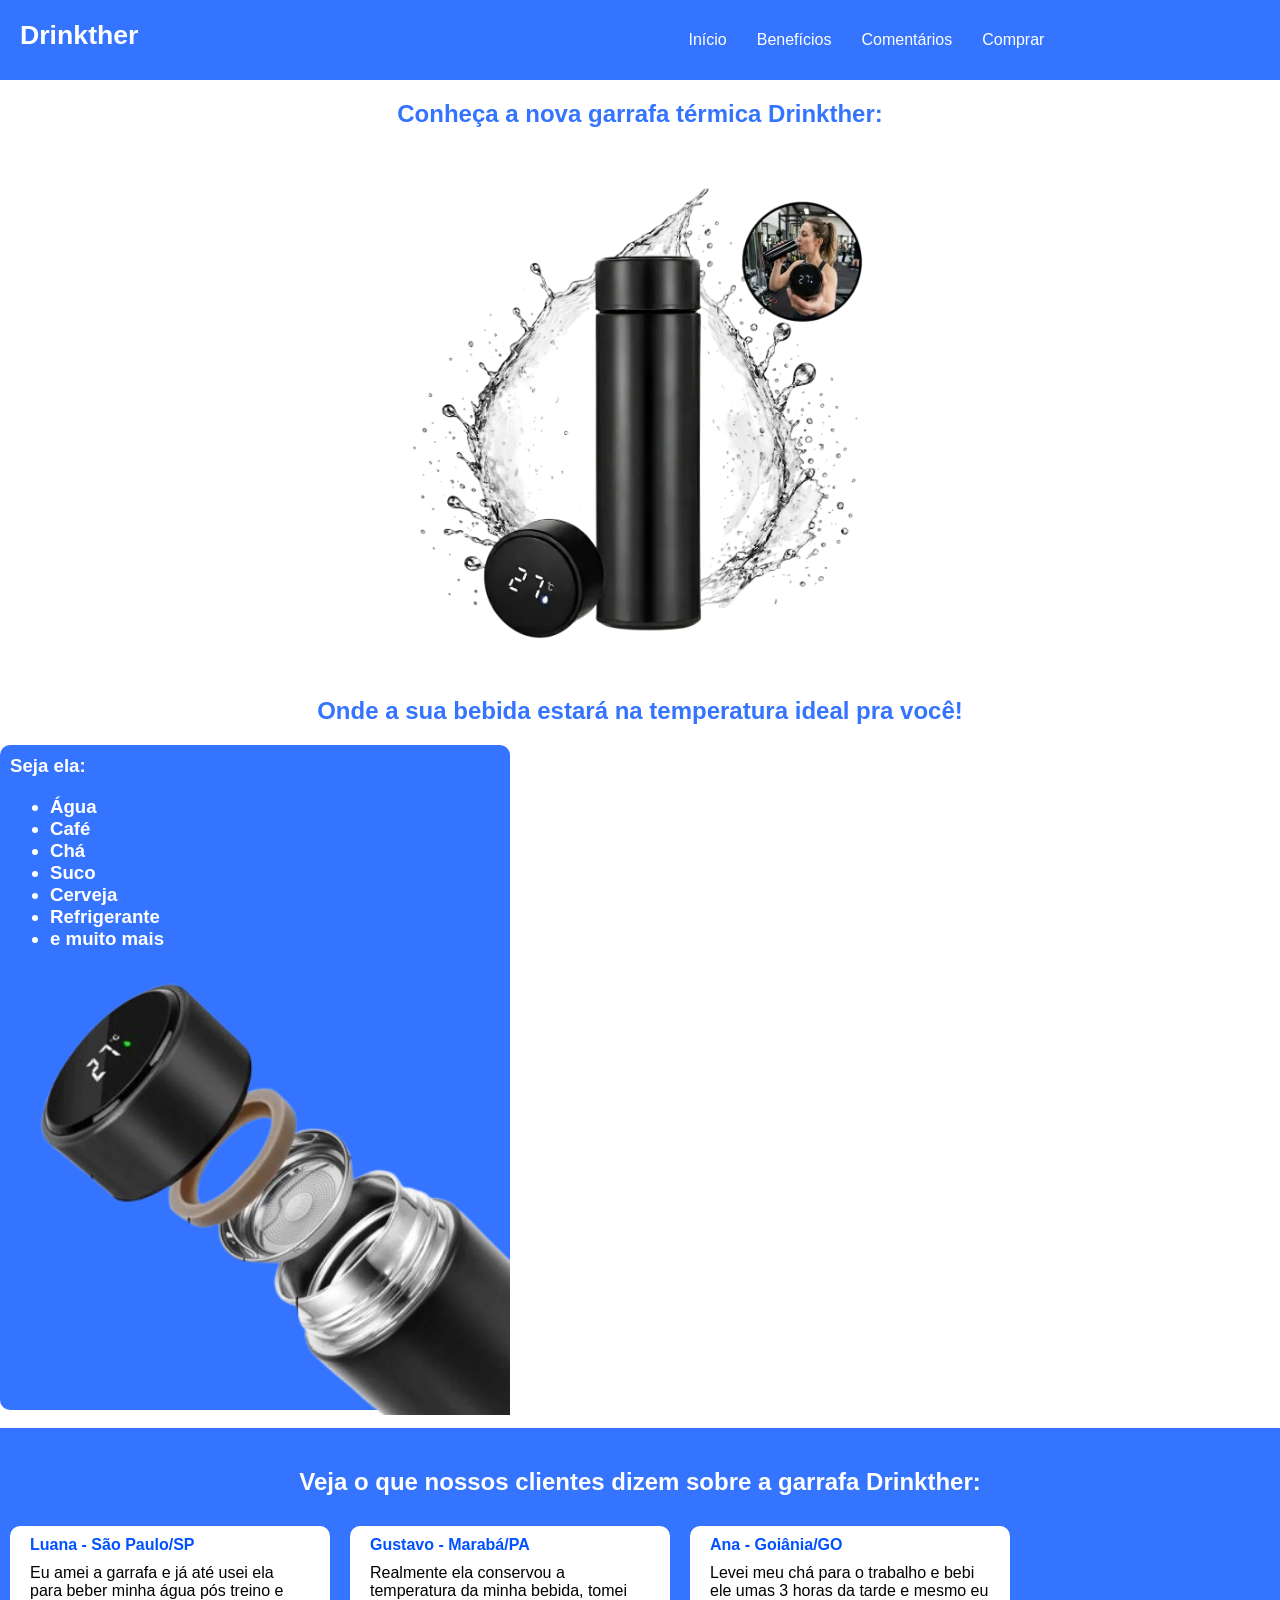
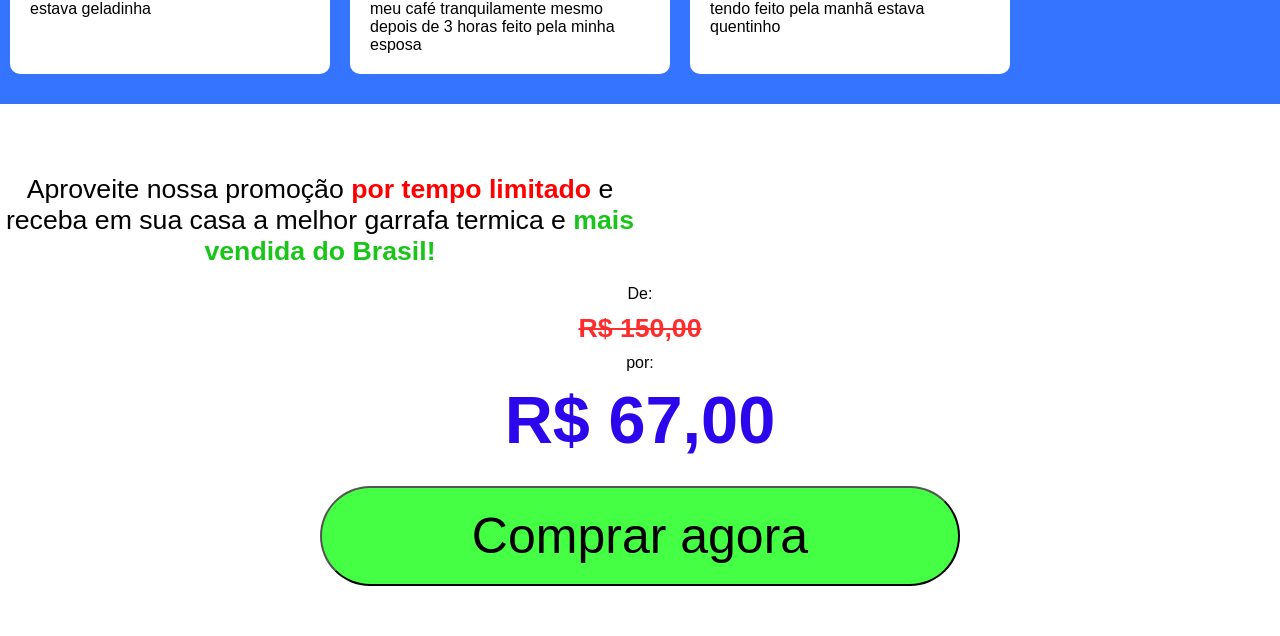
==== index.html @ f4ad8a97 "Initial commit" ====
<!DOCTYPE html>
<html lang="en">
<head>
    <meta charset="UTF-8">
    <meta name="viewport" content="width=device-width, initial-scale=1.0">
    <link rel="stylesheet" href="style.css">
    <title>Drinkther</title>
</head>
<body>

    <div class="navbar">
        <div class="logo">
            Drinkther
        </div>
        <ul>
            <li><a href="#inicio">Início</a></li>
            <li><a href="#beneficios">Benefícios</a></li>
            <li><a href="#comentarios">Comentários</a></li>
            <li><a href="#comprar">Comprar</a></li>
        </ul>
    </div>
    

    <section id="inicio">
   <div class="conteudo">
        <h1>Conheça a nova garrafa térmica Drinkther:</h1>
        <br>
        <img src="img/garrafa3.png" style="width: 500px;"/>
        <br>
        
        <h2>Onde a sua bebida estará na temperatura ideal pra você!</h2>
    </section>
    
<section id="beneficios">
    <div class="beneficios">
        Seja ela:

        <ul>
        <li>Água</li>
        <li>Café</li>
        <li>Chá</li>
        <li>Suco</li>
        <li>Cerveja</li>
        <li>Refrigerante</li>
        <li>e muito mais</li>
        </ul>
        <img src="img/descricaogarrafa-removebg-preview.png" style="width: 500px;"/>
    </div>
    <br>    
   </div>
</section>

<section id="comentarios">
   <div class="secao-clientes">
    <h2 style="text-align: center; color: white;">Veja o que nossos clientes dizem sobre a garrafa Drinkther:</h2>

    <div class="clientes">
        <div class="cliente">
            <div class="nome-cliente">Luana - São Paulo/SP</div>
            <div class="comentario-cliente">Eu amei a garrafa e já até usei ela para beber minha água pós treino e estava geladinha</div>
        </div>

        <div class="cliente">
            <div class="nome-cliente">Gustavo - Marabá/PA</div>
            <div class="comentario-cliente">Realmente ela conservou a temperatura da minha bebida, tomei meu café tranquilamente mesmo depois de 3 horas feito pela minha esposa</div>
        </div>

        <div class="cliente">
            <div class="nome-cliente">Ana - Goiânia/GO</div>
            <div class="comentario-cliente">Levei meu chá para o trabalho e bebi ele umas 3 horas da tarde e mesmo eu tendo feito pela manhã estava quentinho</div>
        </div>
    </div>
   </div>
</section>

<section id="comprar">
<div class="promocao">
    <div class="titulo-promocao">Aproveite nossa promoção <strong style="color: red;">por tempo limitado</strong> e receba em sua casa a melhor garrafa termica e <strong style="color: rgb(26, 197, 26);">mais vendida do Brasil!</strong></div>
    <br>
    De:
    <div class="preco-antigo">
        R$ 150,00
    </div>
    por: 
    <div class="preco">
        R$ 67,00
    </div>
    <br>
    <a href="compra.html">
        <button style="width: 50%;">
            Comprar agora
        </button>
    </a>
</div>
</section>
</body>
</html>
---- style.css ----
html {
    scroll-behavior: smooth;
}

body {
    margin: auto;
    font-family: Arial, Helvetica, sans-serif;
    background-color: rgb(255, 255, 255);
}

.navbar {
    position: fixed;
    top: 0;
    left: 0;
    width: 100%;
    background-color: rgb(52, 116, 255);
    z-index: 2;
    display: flex;

}

.navbar ul {
    display: flex;
    justify-content: center;
    list-style: none;
    margin-left: 500px;
    padding: 15px;
}

.navbar a {
    color: white;
    text-decoration: none;
    padding: 15px;
}

.logo {
    font-size: 20pt;
    font-weight: 900;
    color: white;
    margin: 20px;
    justify-content: center;
    align-items: center;
}

.conteudo {
    margin-top: 100px;
    color: rgb(52, 116, 255);
    text-align: center;
}

.beneficios {
    text-align: left;
    background-color: rgb(52, 116, 255);
    color:white;
    font-size: 14pt;
    font-weight: 800;
    padding: 10px;
    width: 490px;
    height: 645px;
    border-radius: 10px;
    display: grid;
    justify-self: center;
}

.secao-clientes {
    padding-top: 20px;
    padding-bottom: 20px;
    background-color:  rgb(52, 116, 255);
}

.clientes {
    display: flex;
    justify-self: center;
}

.cliente {
    background-color: rgb(255, 255, 255);
    width: 300px;
    margin: 10px;
    padding: 10px;
    border-radius: 10px;
}

.nome-cliente {
    color: rgb(0, 81, 255);
    font-size: 12pt;
    font-weight: 800;
    margin-bottom: 10px;
    margin-left: 10px;
}

.comentario-cliente {
    margin: 10px;
}

.promocao {
    padding-top: 20px;
    background-color: rgb(255, 255, 255);
    text-align: center;
}

.titulo-promocao {
    justify-self: center;
    font-size: 20pt;
    width: 50%;
    margin-top: 50px;
}

.preco-antigo {
    font-size: 20pt;
    font-weight: 900;
    text-decoration:line-through;
    color: rgb(255, 44, 44);
    margin: 10px;
}

.preco {
    font-size: 50pt;
    font-weight: 900;
    color: rgb(45, 7, 235);
    margin: 10px;
}

.formulario {
    max-width: 600px;
    margin: 150px auto 50px auto;
    padding: 30px;
    background-color: rgb(255, 255, 255);
    border-radius: 10px;

}

.formulario div {
    margin-bottom: 20px;
}

.formulario label {
    display: block;
    font-weight: 700;
    color: rgb(52, 116, 255);
    margin-bottom: 5px;
}

.formulario input,
.formulario textarea,
.formulario select {
    width: 100%;
    padding: 12px;
    border: 2px solid rgb(200, 200, 200);
    border-radius: 8px;
    font-size: 14pt;
    box-sizing: border-box;
    transition: border-color 0.3s ease;
}

.formulario input:focus,
.formulario textarea:focus,
.formulario select:focus {
    border-color: rgb(52, 116, 255);
    outline: none;
}

.formulario textarea {
    resize: vertical;
    min-height: 100px;
}

button {
    height: 100px;
    width: 100%;
    font-size: 50px;
    background-color: rgb(69, 255, 69);
    border-radius: 50px;
    margin-bottom: 50px;
    cursor: pointer;
}

.numero-cartao,
.validade-cartao,
.cvv-cartao,
.pix-info {
    margin-bottom: 20px;
}

.numero-cartao label,
.validade-cartao label,
.cvv-cartao label,
.pix-info label {
    display: block;
    font-weight: 700;
    color: rgb(52, 116, 255);
    margin-bottom: 5px;
}

.numero-cartao input,
.validade-cartao input,
.cvv-cartao input {
    width: 100%;
    padding: 12px;
    border: 2px solid rgb(200, 200, 200);
    border-radius: 8px;
    font-size: 14pt;
    box-sizing: border-box;
    transition: border-color 0.3s ease;
}

.numero-cartao input:focus,
.validade-cartao input:focus,
.cvv-cartao input:focus {
    border-color: rgb(52, 116, 255);
    outline: none;
}

.botao-finalizada {
    display: flex;
    justify-content: center;
}

.finalizada {
    text-align: center;
    color: rgb(52, 116, 255);
}
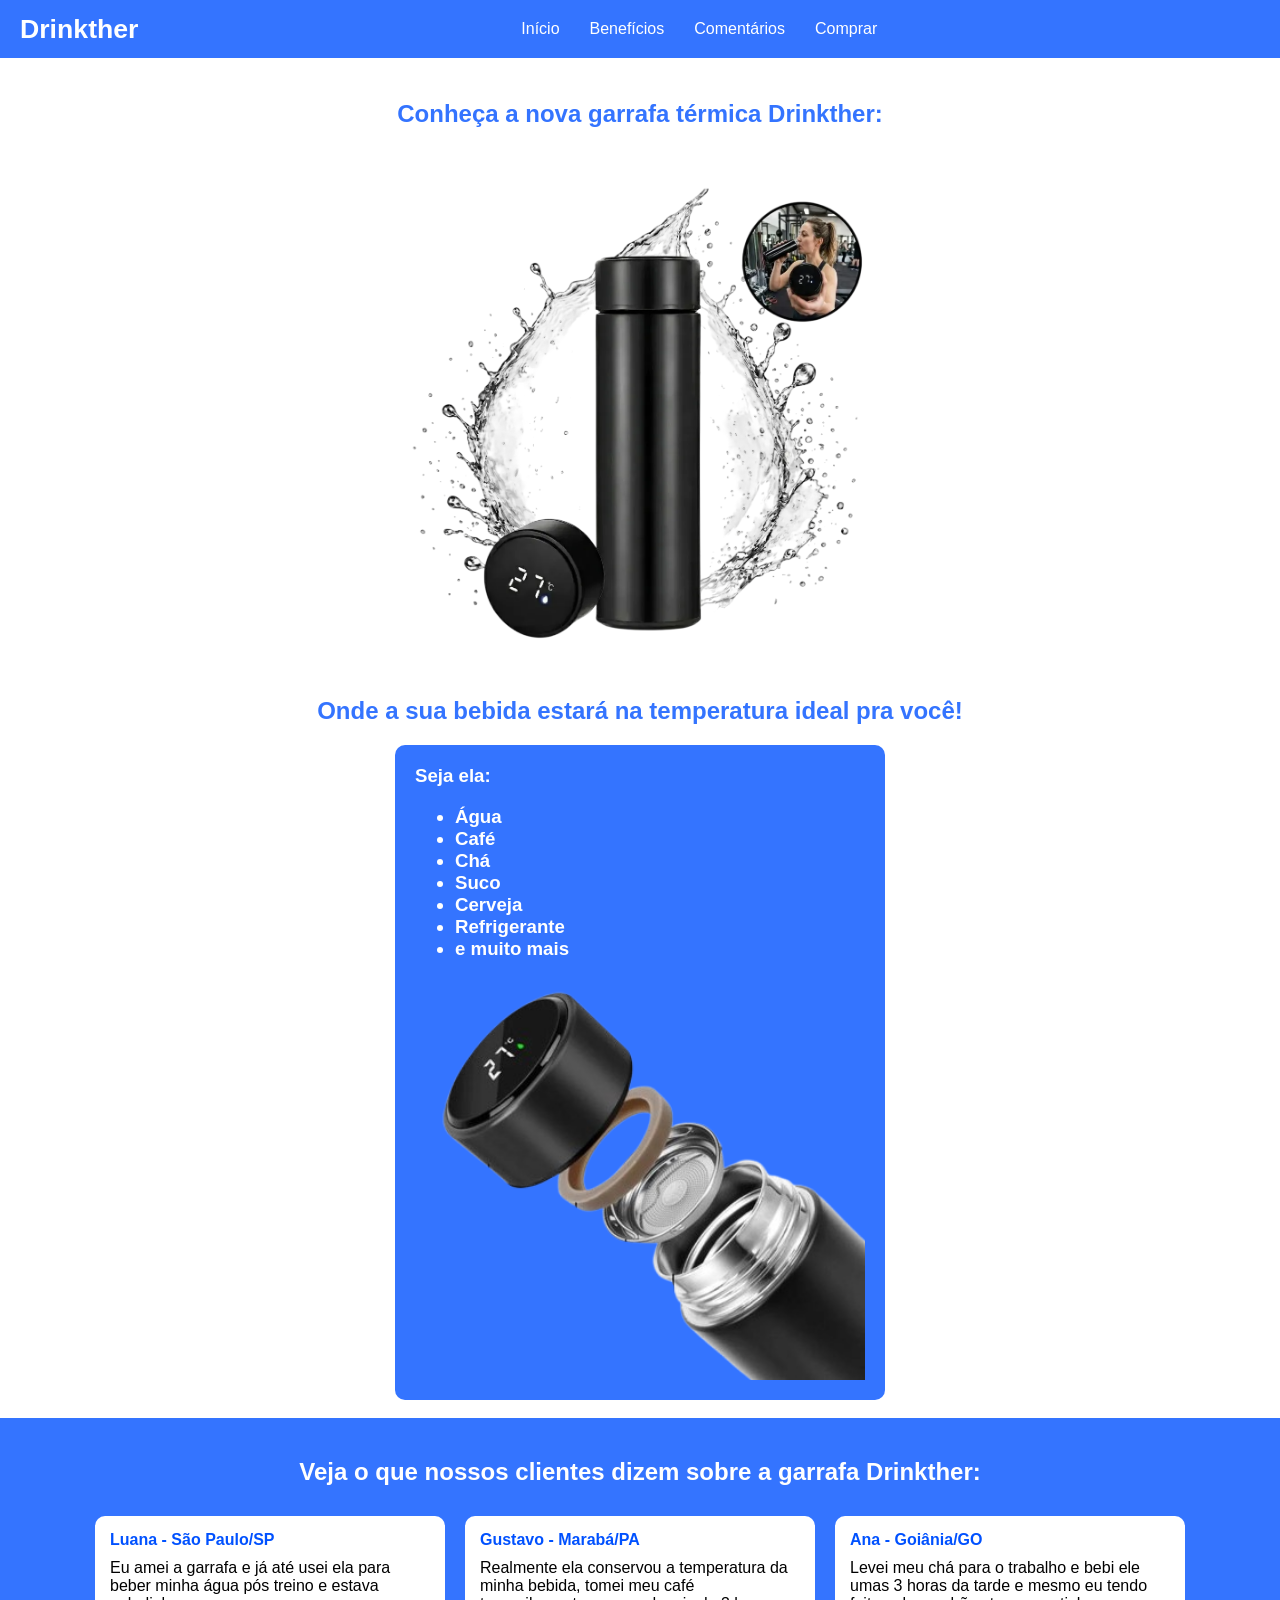
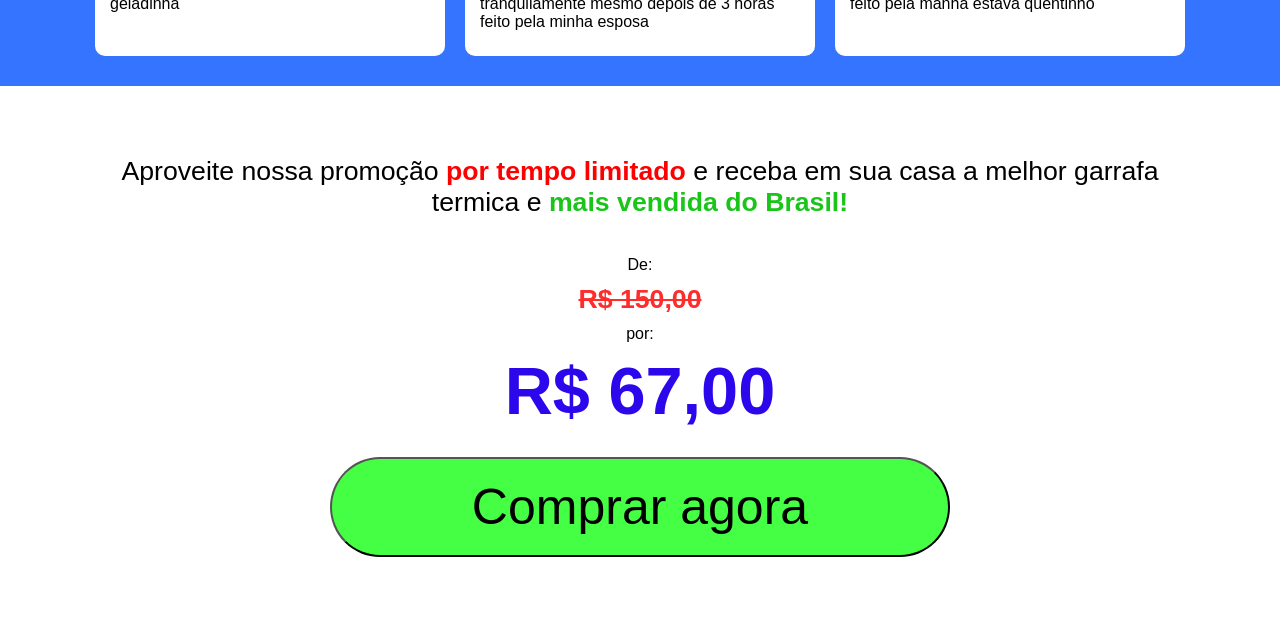
==== commit 022d0588: "adicionando a responsividade" ====
--- a/index.html
+++ b/index.html
@@ -4,6 +4,7 @@
     <meta charset="UTF-8">
     <meta name="viewport" content="width=device-width, initial-scale=1.0">
     <link rel="stylesheet" href="style.css">
+    <script src="script.js"></script>
     <title>Drinkther</title>
 </head>
 <body>
@@ -25,7 +26,7 @@
    <div class="conteudo">
         <h1>Conheça a nova garrafa térmica Drinkther:</h1>
         <br>
-        <img src="img/garrafa3.png" style="width: 500px;"/>
+        <img src="img/garrafa3.png" style="width: 100%; max-width: 500px; height: auto;"/>
         <br>
         
         <h2>Onde a sua bebida estará na temperatura ideal pra você!</h2>
@@ -44,7 +45,7 @@
         <li>Refrigerante</li>
         <li>e muito mais</li>
         </ul>
-        <img src="img/descricaogarrafa-removebg-preview.png" style="width: 500px;"/>
+        <img src="img/descricaogarrafa-removebg-preview.png" style="width: 100%; max-width: 500px; height: auto;"/>
     </div>
     <br>    
    </div>
--- a/style.css
+++ b/style.css
@@ -3,9 +3,10 @@
 }
 
 body {
-    margin: auto;
+    margin: 0;
     font-family: Arial, Helvetica, sans-serif;
     background-color: rgb(255, 255, 255);
+    padding-top: 80px;
 }
 
 .navbar {
@@ -16,69 +17,97 @@
     background-color: rgb(52, 116, 255);
     z-index: 2;
     display: flex;
-
+    flex-wrap: wrap;
+    align-items: center;
+    padding: 10px 20px;
+    box-sizing: border-box;
 }
 
 .navbar ul {
     display: flex;
+    flex-wrap: wrap;
     justify-content: center;
     list-style: none;
-    margin-left: 500px;
-    padding: 15px;
+    margin: 0;
+    padding: 0;
+    flex: 1;
 }
 
 .navbar a {
     color: white;
     text-decoration: none;
-    padding: 15px;
+    padding: 10px 15px;
+    display: inline-block;
 }
 
 .logo {
     font-size: 20pt;
     font-weight: 900;
     color: white;
-    margin: 20px;
-    justify-content: center;
-    align-items: center;
+    margin: 0;
 }
 
 .conteudo {
-    margin-top: 100px;
+    margin-top: 20px;
     color: rgb(52, 116, 255);
     text-align: center;
+    padding: 0 20px;
+}
+
+.conteudo img {
+    max-width: 100%;
+    height: auto;
 }
 
 .beneficios {
     text-align: left;
     background-color: rgb(52, 116, 255);
-    color:white;
+    color: white;
     font-size: 14pt;
     font-weight: 800;
-    padding: 10px;
-    width: 490px;
-    height: 645px;
+    padding: 20px;
     border-radius: 10px;
-    display: grid;
-    justify-self: center;
+    max-width: 490px;
+    margin: 0 auto;
+    box-sizing: border-box;
+}
+
+.beneficios img {
+    max-width: 100%;
+    height: auto;
+    display: block;
+    margin: 10px auto 0;
 }
 
 .secao-clientes {
-    padding-top: 20px;
-    padding-bottom: 20px;
-    background-color:  rgb(52, 116, 255);
+    padding: 20px;
+    background-color: rgb(52, 116, 255);
+}
+
+.secao-clientes h2 {
+    text-align: center;
+    color: white;
+    font-size: 1.5em;
+    padding: 0 20px;
 }
 
 .clientes {
     display: flex;
-    justify-self: center;
+    flex-wrap: wrap;
+    justify-content: center;
+    max-width: 1200px;
+    margin: 0 auto;
 }
 
 .cliente {
     background-color: rgb(255, 255, 255);
     width: 300px;
     margin: 10px;
-    padding: 10px;
+    padding: 15px;
     border-radius: 10px;
+    box-sizing: border-box;
+    flex: 1 1 280px;
+    max-width: 350px;
 }
 
 .nome-cliente {
@@ -86,30 +115,28 @@
     font-size: 12pt;
     font-weight: 800;
     margin-bottom: 10px;
-    margin-left: 10px;
 }
 
 .comentario-cliente {
-    margin: 10px;
+    margin: 10px 0;
 }
 
 .promocao {
-    padding-top: 20px;
+    padding: 20px;
     background-color: rgb(255, 255, 255);
     text-align: center;
 }
 
 .titulo-promocao {
-    justify-self: center;
     font-size: 20pt;
-    width: 50%;
-    margin-top: 50px;
+    max-width: 90%;
+    margin: 50px auto 20px;
 }
 
 .preco-antigo {
     font-size: 20pt;
     font-weight: 900;
-    text-decoration:line-through;
+    text-decoration: line-through;
     color: rgb(255, 44, 44);
     margin: 10px;
 }
@@ -123,11 +150,11 @@
 
 .formulario {
     max-width: 600px;
-    margin: 150px auto 50px auto;
-    padding: 30px;
+    margin: 20px auto 50px auto;
+    padding: 30px 20px;
     background-color: rgb(255, 255, 255);
     border-radius: 10px;
-
+    box-sizing: border-box;
 }
 
 .formulario div {
@@ -173,6 +200,7 @@
     border-radius: 50px;
     margin-bottom: 50px;
     cursor: pointer;
+    box-sizing: border-box;
 }
 
 .numero-cartao,
@@ -219,5 +247,182 @@
 .finalizada {
     text-align: center;
     color: rgb(52, 116, 255);
-}
-
+    padding: 0 20px;
+}
+
+.finalizada img {
+    max-width: 100%;
+    height: auto;
+}
+
+.pix-info img {
+    max-width: 200px;
+    display: block;
+    margin: 10px auto;
+}
+
+@media screen and (max-width: 768px) {
+    body {
+        padding-top: 120px;
+    }
+    
+    .navbar {
+        flex-direction: column;
+        align-items: center;
+        padding: 10px;
+    }
+    
+    .logo {
+        font-size: 24pt;
+        margin-bottom: 5px;
+    }
+    
+    .navbar ul {
+        flex-wrap: wrap;
+        justify-content: center;
+        width: 100%;
+    }
+    
+    .navbar a {
+        padding: 8px 12px;
+        font-size: 14px;
+    }
+    
+    .conteudo h1 {
+        font-size: 1.5em;
+    }
+    
+    .conteudo h2 {
+        font-size: 1.2em;
+    }
+    
+    .beneficios {
+        width: 100%;
+        max-width: 100%;
+        font-size: 12pt;
+        padding: 15px;
+    }
+    
+    .cliente {
+        flex: 1 1 100%;
+        max-width: 100%;
+        margin: 10px 0;
+    }
+    
+    .titulo-promocao {
+        font-size: 16pt;
+        width: 100%;
+    }
+    
+    .preco {
+        font-size: 36pt;
+    }
+    
+    .preco-antigo {
+        font-size: 16pt;
+    }
+    
+    .formulario {
+        padding: 20px 15px;
+        margin: 10px;
+    }
+    
+    .formulario input,
+    .formulario textarea,
+    .formulario select {
+        font-size: 12pt;
+        padding: 10px;
+    }
+    
+    button {
+        height: 70px;
+        font-size: 30px;
+        margin-bottom: 30px;
+    }
+    
+    .numero-cartao input,
+    .validade-cartao input,
+    .cvv-cartao input {
+        font-size: 12pt;
+        padding: 10px;
+    }
+    
+    .secao-clientes h2 {
+        font-size: 1.2em;
+    }
+}
+
+@media screen and (max-width: 480px) {
+    .navbar {
+        padding: 8px;
+    }
+    
+    .logo {
+        font-size: 20pt;
+    }
+    
+    .navbar a {
+        padding: 6px 10px;
+        font-size: 12px;
+    }
+    
+    .conteudo h1 {
+        font-size: 1.2em;
+    }
+    
+    .conteudo h2 {
+        font-size: 1em;
+    }
+    
+    .beneficios {
+        font-size: 11pt;
+        padding: 12px;
+    }
+    
+    .cliente {
+        padding: 12px;
+        margin: 8px 0;
+    }
+    
+    .nome-cliente {
+        font-size: 11pt;
+    }
+    
+    .comentario-cliente {
+        font-size: 10pt;
+    }
+    
+    .titulo-promocao {
+        font-size: 14pt;
+        margin-top: 30px;
+    }
+    
+    .preco {
+        font-size: 28pt;
+    }
+    
+    .preco-antigo {
+        font-size: 14pt;
+    }
+    
+    .formulario {
+        padding: 15px 10px;
+        margin: 5px;
+    }
+    
+    .formulario input,
+    .formulario textarea,
+    .formulario select {
+        font-size: 11pt;
+        padding: 8px;
+    }
+    
+    button {
+        height: 60px;
+        font-size: 24px;
+    }
+    
+    .pix-info img {
+        width: 150px;
+    }
+}
